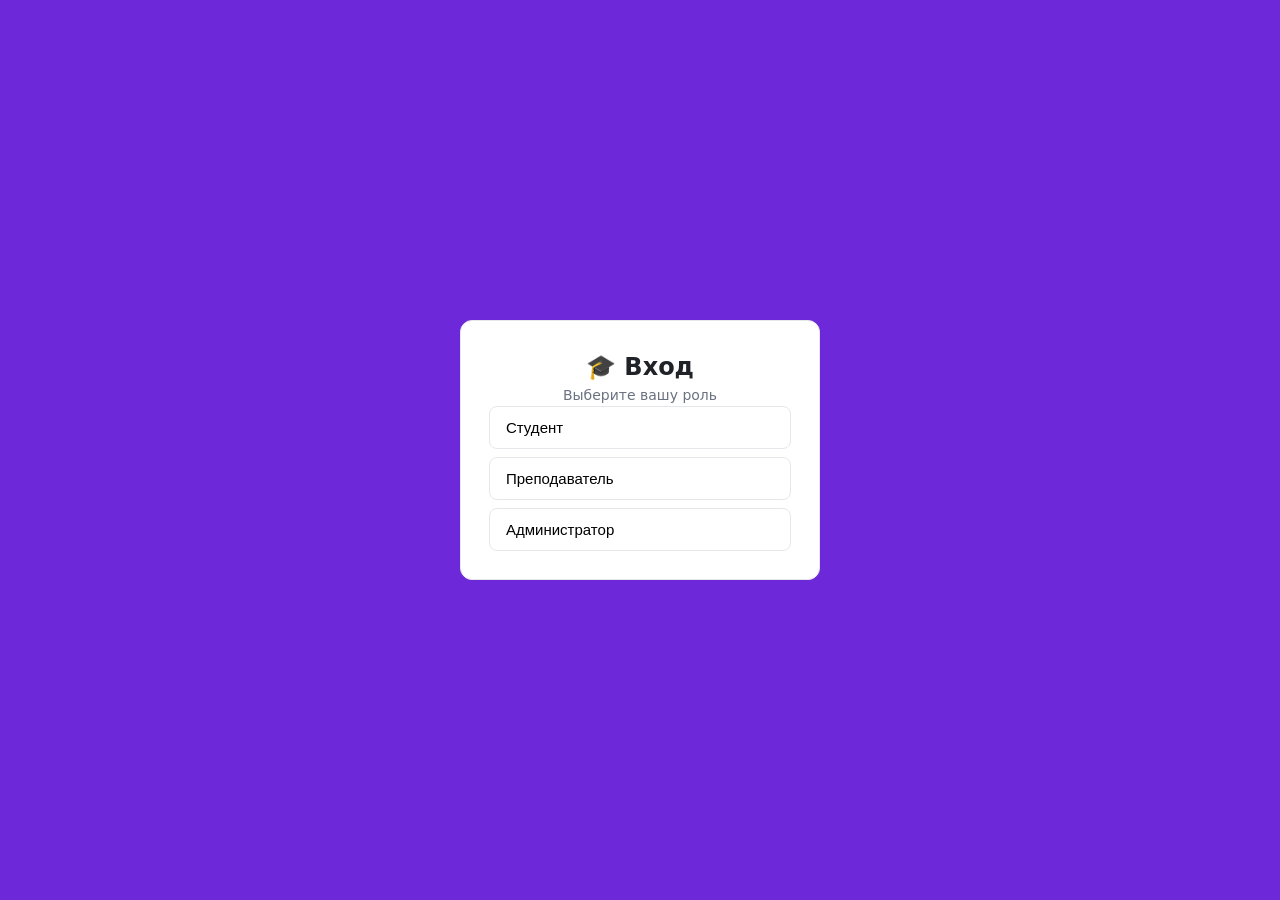
==== deepseek_html_20261023_06bba1.html @ a6159ed9 "Add files via upload" ====
<!DOCTYPE html>
<html lang="ru">
<head>
<meta charset="UTF-8">
<meta name="viewport" content="width=device-width, initial-scale=1">
<title>Новости УУНиТ</title>
<style>
  .brand { display: flex; align-items: center; gap: 12px; }
  .logo { width: auto; height: 130px; object-fit: contain; }
  :root {
    --bg: #6D28D9; /* Фиолетовый фон */
    --card: #ffffff;
    --text: #1f2328;
    --muted: #6b7280;
    --accent: #993AE7;
    --border: #e5e7eb;
    --success: #16a34a;
    --danger: #dc2626;
    --warning: #d97706;
  }
  * { box-sizing: border-box; }
  body {
    margin: 0; font-family: system-ui, -apple-system, "Segoe UI", Roboto, sans-serif;
    background: var(--bg); color: var(--text); line-height: 1.5;
  }

  /* Шапка */
  header {
    background: var(--card); border-bottom: 1px solid var(--border);
    padding: 12px 24px; position: sticky; top: 0; z-index: 10;
  }
  .header-inner {
    max-width: 860px; margin: 0 auto; display: flex;
    justify-content: space-between; align-items: center; gap: 12px; flex-wrap: wrap;
  }
  header h1 { margin: 0; font-size: 20px; }
  .user-box { display: flex; align-items: center; gap: 10px; font-size: 14px; color: var(--muted); }
  .user-badge {
    background: #eef2ff; color: var(--accent); padding: 2px 10px;
    border-radius: 999px; font-size: 12px; font-weight: 600;
  }

  /* Кнопки */
  .btn {
    border: none; border-radius: 8px; padding: 8px 16px;
    font-size: 14px; cursor: pointer; transition: opacity 0.15s;
  }
  .btn:hover { opacity: .9; }
  .btn-primary { background: var(--accent); color: #fff; }
  .btn-ghost { background: none; border: 1px solid var(--border); color: var(--muted); }
  .btn-success { background: var(--success); color: #fff; }
  .btn-danger { background: var(--danger); color: #fff; }

  /* Фильтры */
  .filters {
    display: flex; gap: 8px; flex-wrap: wrap; max-width: 860px;
    margin: 16px auto 0; padding: 0 24px;
  }
  .filters button {
    border: 1px solid var(--border); background: var(--card);
    padding: 6px 14px; border-radius: 999px; cursor: pointer;
    font-size: 14px; color: var(--muted); transition: all 0.15s;
  }
  .filters button:hover { border-color: var(--accent); color: var(--accent); }
  .filters button.active { background: var(--accent); color: #fff; border-color: var(--accent); }

  /* Лента */
  main { max-width: 860px; margin: 0 auto; padding: 16px 24px 48px; }
  .toolbar { margin-bottom: 16px; display: flex; justify-content: flex-end; }
  .news-card {
    background: var(--card); border: 1px solid var(--border);
    border-radius: 12px; overflow: hidden; margin-bottom: 16px;
    transition: box-shadow 0.15s, transform 0.15s;
  }
  .news-card:hover { box-shadow: 0 4px 16px rgba(0,0,0,.06); transform: translateY(-1px); }
  .cover { width: 100%; height: 200px; object-fit: cover; display: block; background: #eef2ff; }
  .cover.placeholder {
    display: flex; align-items: center; justify-content: center;
    font-size: 56px; color: var(--accent);
  }
  .card-body { padding: 20px; }
  .meta { display: flex; gap: 12px; align-items: center; font-size: 13px; color: var(--muted); margin-bottom: 8px; flex-wrap: wrap; }
  .tag {
    background: #eef2ff; color: var(--accent); padding: 2px 10px;
    border-radius: 999px; font-weight: 600; font-size: 12px;
  }
  .status { padding: 2px 10px; border-radius: 999px; font-weight: 600; font-size: 12px; }
  .status.pending { background: #fef3c7; color: var(--warning); }
  .status.approved { background: #dcfce7; color: var(--success); }
  .status.rejected { background: #fee2e2; color: var(--danger); }
  .news-card h2 { margin: 0 0 8px; font-size: 18px; }
  .news-card p { margin: 0; color: var(--muted); }
  .empty { text-align: center; color: var(--muted); padding: 48px 0; }

  /* Экран входа */
  .login-screen {
    position: fixed; inset: 0; background: var(--bg);
    display: flex; align-items: center; justify-content: center;
    z-index: 100; padding: 16px;
  }
  .login-box {
    background: var(--card); border: 1px solid var(--border);
    border-radius: 12px; padding: 28px; width: 100%;
    max-width: 360px; display: flex; flex-direction: column; gap: 14px;
  }
  .login-box h2 { margin: 0; text-align: center; }
  .login-box .sub { margin: 0; text-align: center; color: var(--muted); font-size: 14px; }
  .role-list { display: flex; flex-direction: column; gap: 8px; }
  .role-btn {
    border: 1px solid var(--border); background: var(--card);
    padding: 12px 16px; border-radius: 8px; cursor: pointer;
    font-size: 15px; text-align: left; display: flex;
    align-items: center; gap: 10px; transition: all 0.15s;
  }
  .role-btn:hover { border-color: var(--accent); background: #f8faff; }
  .login-box input {
    padding: 10px 12px; border: 1px solid var(--border);
    border-radius: 8px; font-size: 15px; width: 100%;
  }
  .login-error { color: var(--danger); font-size: 14px; margin: 0; min-height: 18px; text-align: center; }
  .login-hint { font-size: 12px; color: var(--muted); text-align: center; margin: 0; }
  .back-link { background: none; border: none; color: var(--accent); cursor: pointer; font-size: 14px; padding: 0; }

  /* Страницы */
  .page { display: none; }
  .page.active { display: block; }
  .create-card {
    background: var(--card); border: 1px solid var(--border);
    border-radius: 12px; padding: 24px;
  }
  .create-card h2 { margin: 0 0 16px; }
  .create-card label { display: block; font-size: 14px; font-weight: 600; margin: 14px 0 6px; }
  .create-card input[type="text"], .create-card textarea, .create-card select {
    width: 100%; padding: 10px 12px; border: 1px solid var(--border);
    border-radius: 8px; font-size: 15px; font-family: inherit;
  }
  .create-card textarea { min-height: 140px; resize: vertical; }
  .create-card .hint { font-size: 12px; color: var(--muted); margin-top: 4px; }
  .create-actions { display: flex; gap: 10px; justify-content: flex-end; margin-top: 20px; flex-wrap: wrap; }

  /* Загрузка фото */
  .upload-block { margin-top: 14px; display: flex; flex-direction: column; gap: 10px; }
  .custom-file-upload {
    display: inline-block; padding: 10px 16px; background: #f8faff;
    border: 1px dashed var(--accent); color: var(--accent);
    border-radius: 8px; cursor: pointer; font-weight: 600;
    text-align: center; transition: all 0.15s;
  }
  .custom-file-upload:hover { background: #eef2ff; border-style: solid; }
  input[type="file"] { display: none; }
  .image-preview {
    display: none; width: 100%; max-height: 200px;
    object-fit: cover; border-radius: 8px; border: 1px solid var(--border);
  }

  /* Модерация */
  .mod-card {
    background: var(--card); border: 1px solid var(--border);
    border-radius: 12px; padding: 20px; margin-bottom: 16px;
  }
  .mod-card h3 { margin: 0 0 8px; font-size: 17px; }
  .mod-card p { margin: 0 0 12px; color: var(--muted); }
  .mod-actions { display: flex; gap: 10px; flex-wrap: wrap; }

  /* Уведомления */
  .toast {
    position: fixed; bottom: 24px; left: 50%;
    transform: translateX(-50%) translateY(20px);
    background: var(--text); color: #fff; padding: 12px 20px;
    border-radius: 10px; font-size: 14px; opacity: 0;
    pointer-events: none; transition: all 0.25s; z-index: 200;
  }
  .toast.show { opacity: 1; transform: translateX(-50%) translateY(0); }
</style>
</head>
<body>

<div id="loginScreen" class="login-screen">
  <div class="login-box">
    <div id="roleStep">
      <h2>🎓 Вход</h2>
      <p class="sub">Выберите вашу роль</p>
      <div class="role-list">
        <button class="role-btn" data-role="student">Студент</button>
        <button class="role-btn" data-role="teacher">Преподаватель</button>
        <button class="role-btn" data-role="admin">Администратор</button>
      </div>
    </div>

    <form id="credentialsStep" style="display:none; flex-direction: column; gap: 14px;">
      <h2>Вход</h2>
      <p class="sub" id="chosenRoleText"></p>
      <input type="text" id="loginUser" placeholder="Логин" required autocomplete="username">
      <input type="password" id="loginPass" placeholder="Пароль" required autocomplete="current-password">
      <button type="submit" class="btn btn-primary" style="padding:10px;">Войти</button>
      <p class="login-error" id="loginError"></p>
      <p class="login-hint">Тестовые аккаунты: студент/студент, препод/препод, админ/админ</p>
      <button type="button" class="back-link" id="backToRoles">← Назад к выбору роли</button>
    </form>
  </div>
</div>

<header>
  <div class="header-inner">
    <div class="brand">
      <img src="https://www.kop.ru/upload/iblock/339/3395f4be6471da908451133ccd652f50.jpg" alt="Логотип" class="logo">
      <h1>Новости УУНиТ</h1>
    </div>
    <div class="user-box" id="userBox" style="display:none;">
      <span id="userName"></span>
      <span class="user-badge" id="userRole"></span>
      <button class="btn btn-ghost" id="logoutBtn">Выйти</button>
    </div>
  </div>
</header>

<div id="feedPage" class="page">
  <div class="filters" id="filters">
    <button class="active" data-tag="all">Все</button>
    <button data-tag="Объявления">Объявления</button>
    <button data-tag="Наука">Наука</button>
    <button data-tag="События">События</button>
    <button data-tag="Спорт">Спорт</button>
    <button data-tag="Общее">Общее</button>
  </div>

  <main>
    <div class="toolbar" id="toolbar">
      <button class="btn btn-primary" id="createBtn" style="display:none;">Опубликовать новость</button>
    </div>
    <div id="feed"></div>
  </main>
</div>

<div id="createPage" class="page">
  <main>
    <div class="create-card">
      <h2>📝 Новая публикация</h2>
      <label for="postTitle">Заголовок</label>
      <input type="text" id="postTitle" placeholder="О чем новость?" maxlength="120">

      <label for="postText">Текст</label>
      <textarea id="postText" placeholder="Расскажите подробности..."></textarea>

      <label for="postTag">Рубрика</label>
      <select id="postTag">
        <option>Объявления</option>
        <option>Наука</option>
        <option>События</option>
        <option>Спорт</option>
        <option>Общее</option>
      </select>

      <div class="upload-block" id="uploadBlock">
        <label>Обложка (необязательно)</label>
        <label for="postImageFile" class="custom-file-upload" id="uploadLabel">
          📷 Выбрать фото с компьютера
        </label>
        <input type="file" id="postImageFile" accept="image/*">
        <img id="previewImg" class="image-preview" alt="Предпросмотр">
        <div class="hint">Если не выбрать, будет заглушка 🎓. Максимум 2 МБ.</div>
      </div>

      <div class="create-actions">
        <button class="btn btn-ghost" id="cancelCreate">Отмена</button>
        <button class="btn btn-primary" id="submitPost">Отправить</button>
      </div>
    </div>
  </main>
</div>

<div id="moderationPage" class="page">
  <main>
    <h2 style="margin-top:0;">Модерация новостей</h2>
    <div id="moderationList"></div>
    <div class="toolbar" style="justify-content: flex-start; margin-top: 8px;">
      <button class="btn btn-ghost" id="backToFeedFromMod">← К ленте</button>
    </div>
  </main>
</div>

<div class="toast" id="toast"></div>

<script>
  const USERS = {
    student: { login: "студент", pass: "студент", name: "Иван Студентов", role: "Студент" },
    teacher: { login: "препод", pass: "препод", name: "Мария Преподовна", role: "Преподаватель" },
    admin: { login: "админ", pass: "админ", name: "Админ Админович", role: "Администратор" }
  };

  const PERMISSIONS = {
    "Студент": { canPublish: false, canModerate: false, canUploadImage: false },
    "Преподаватель": { canPublish: true, canModerate: false, canUploadImage: true },
    "Администратор": { canPublish: true, canModerate: true, canUploadImage: true }
  };

  // =================== ГЕНЕРАТОР НОВОСТЕЙ ===================
  const TAGS = ["Объявления", "Наука", "События", "Спорт", "Общее"];
  const TITLES = [
    "Новый семестр: что нас ждет?", "Студенты УУНиТ снова в топе", 
    "Открытие научной лаборатории", "Спортивные достижения наших ребят",
    "Важное объявление для первокурсников", "Лекция от приглашенного эксперта",
    "Хакатон: итоги и победители", "Обновление в расписании",
    "Стипендии и гранты: как получить?", "Встреча с работодателями"
  ];
  const TEXTS = [
    "Подробности читайте на официальном сайте университета. Не пропустите важные дедлайны.",
    "Мероприятие пройдет в главном корпусе. Вход свободный для всех желающих.",
    "Команда университета показала отличный результат и заняла призовое место.",
    "Успейте подать заявку до конца недели. Количество мест ограничено.",
    "Для участия необходимо зарегистрироваться в личном кабинете студента."
  ];
  const AUTHORS = ["Администратор", "Мария Преподовна", "Иван Студентов", "Деканат"];

  function createGradientImage(text, color) {
    const svg = `<svg xmlns='http://www.w3.org/2000/svg' width='800' height='400'><rect width='100%' height='100%' fill='${color}'/><text x='50%' y='50%' fill='white' font-size='40' font-family='sans-serif' text-anchor='middle' dominant-baseline='middle'>${text}</text></svg>`;
    return `data:image/svg+xml;charset=UTF-8,${encodeURIComponent(svg)}`;
  }

  const COLORS = ['#993AE7', '#16a34a', '#d97706', '#dc2626', '#2563eb', '#0891b2'];

  let news = [];
  const today = new Date();

  for (let i = 0; i < 10; i++) {
    const title = TITLES[i];
    const tag = TAGS[i % TAGS.length];
    const color = COLORS[i % COLORS.length];
    
    const date = new Date(today);
    date.setDate(today.getDate() - i); 
    const dateStr = date.toISOString().slice(0, 10);

    news.push({
      id: i + 1,
      title: title,
      text: TEXTS[i % TEXTS.length],
      tag: tag,
      date: dateStr,
      image: createGradientImage(tag, color),
      status: "approved",
      author: AUTHORS[i % AUTHORS.length]
    });
  }
  news.sort((a, b) => new Date(b.date) - new Date(a.date));

  // ==================== СОСТОЯНИЕ ====================
  let currentRole = null;
  let currentUser = null;
  let currentFilter = "all";
  let displayedCount = 4; 
  let isLoading = false; 

  // =================== ЭЛЕМЕНТЫ ===================
  const $ = id => document.getElementById(id);
  const loginScreen = $('loginScreen');
  const roleStep = $('roleStep');
  const credentialsStep = $('credentialsStep');
  const chosenRoleText = $('chosenRoleText');
  const loginError = $('loginError');
  const userBox = $('userBox');
  const userName = $('userName');
  const userRole = $('userRole');
  const feedPage = $('feedPage');
  const createPage = $('createPage');
  const moderationPage = $('moderationPage');
  const feed = $('feed');
  const filtersEl = $('filters');
  const toolbar = $('toolbar');
  const createBtn = $('createBtn');
  const toastEl = $('toast');
  
  const uploadBlock = $('uploadBlock');
  const fileInput = $('postImageFile');
  const previewImg = $('previewImg');
  const uploadLabel = $('uploadLabel');

  // ==================== УТИЛИТЫ ====================
  function esc(str) {
    return String(str ?? '').replace(/[&<>"']/g, c => ({
      '&': '&amp;', '<': '&lt;', '>': '&gt;', '"': '&quot;', "'": '&#39;'
    }[c]));
  }

  function formatDate(iso) {
    const d = new Date(iso);
    return d.toLocaleDateString('ru-RU', { day: 'numeric', month: 'long', year: 'numeric' });
  }

  function todayISO() {
    return new Date().toISOString().slice(0, 10);
  }

  let toastTimer = null;
  function toast(msg) {
    toastEl.textContent = msg;
    toastEl.classList.add('show');
    clearTimeout(toastTimer);
    toastTimer = setTimeout(() => toastEl.classList.remove('show'), 2600);
  }

  function canPublish() { return currentUser && PERMISSIONS[currentUser.role].canPublish; }
  function canModerate() { return currentUser && PERMISSIONS[currentUser.role].canModerate; }
  function canUploadImage() { return currentUser && PERMISSIONS[currentUser.role].canUploadImage; }

  // ==================== НАВИГАЦИЯ ====================
  function showPage(page) {
    [feedPage, createPage, moderationPage].forEach(p => p.classList.remove('active'));
    page.classList.add('active');
    window.scrollTo({ top: 0 });
  }

  // =================== АВТОРИЗАЦИЯ ===================
  function resetLogin() {
    roleStep.style.display = 'block';
    credentialsStep.style.display = 'none';
    loginError.textContent = '';
    $('loginUser').value = '';
    $('loginPass').value = '';
    currentRole = null;
  }

  document.querySelectorAll('.role-btn').forEach(btn => {
    btn.addEventListener('click', () => {
      currentRole = btn.dataset.role;
      chosenRoleText.textContent = 'Роль: ' + USERS[currentRole].role;
      roleStep.style.display = 'none';
      credentialsStep.style.display = 'flex';
      loginError.textContent = '';
      $('loginUser').focus();
    });
  });

  $('backToRoles').addEventListener('click', resetLogin);

  credentialsStep.addEventListener('submit', (e) => {
    e.preventDefault();
    const login = $('loginUser').value.trim();
    const pass = $('loginPass').value;
    const user = USERS[currentRole];

    if (user && login === user.login && pass === user.pass) {
      currentUser = user;
      sessionStorage.setItem('authRole', currentRole);
      enterApp();
    } else {
      loginError.textContent = 'Неверный логин или пароль';
    }
  });

  $('logoutBtn').addEventListener('click', () => {
    sessionStorage.removeItem('authRole');
    currentUser = null;
    loginScreen.style.display = 'flex';
    userBox.style.display = 'none';
    resetLogin();
    showPage(feedPage);
  });

  function enterApp() {
    loginScreen.style.display = 'none';
    userBox.style.display = 'flex';
    userName.textContent = currentUser.name;
    userRole.textContent = currentUser.role;
    createBtn.style.display = canPublish() ? 'inline-block' : 'none';
    renderToolbar();
    render();
    showPage(feedPage);
  }

  // ==================== ТУЛБАР ====================
  function renderToolbar() {
    toolbar.innerHTML = '';
    if (canModerate()) {
      const modBtn = document.createElement('button');
      modBtn.className = 'btn btn-ghost';
      modBtn.textContent = '⚙️ Модерация';
      modBtn.style.marginRight = '8px';
      modBtn.addEventListener('click', () => {
        renderModeration();
        showPage(moderationPage);
      });
      toolbar.appendChild(modBtn);
    }
    if (canPublish()) {
      const btn = document.createElement('button');
      btn.className = 'btn btn-primary';
      btn.textContent = '📝 Опубликовать новость';
      btn.addEventListener('click', openCreatePage);
      toolbar.appendChild(btn);
    }
  }

  // =================== ЛЕНТА ===================
  filtersEl.addEventListener('click', (e) => {
    const btn = e.target.closest('button');
    if (!btn) return;
    filtersEl.querySelectorAll('button').forEach(b => b.classList.remove('active'));
    btn.classList.add('active');
    currentFilter = btn.dataset.tag;
    displayedCount = 4;
    render();
  });

  function render() {
    const approved = news.filter(n => n.status === 'approved');
    const filtered = currentFilter === 'all' ? approved : approved.filter(n => n.tag === currentFilter);
    const items = filtered.slice(0, displayedCount);

    if (!items.length) {
      feed.innerHTML = '<div class="empty">Новостей пока нет</div>';
      return;
    }

    feed.innerHTML = items.map(n => `
      <article class="news-card">
        ${n.image ? `<img class="cover" src="${esc(n.image)}" alt="${esc(n.title)}" loading="lazy">` : `<div class="cover placeholder" aria-hidden="true">🎓</div>`}
        <div class="card-body">
          <div class="meta">
            <span class="tag">${esc(n.tag)}</span>
            <span>${formatDate(n.date)}</span>
            <span style="color: var(--muted);">· ${esc(n.author)}</span>
          </div>
          <h2>${esc(n.title)}</h2>
          <p>${esc(n.text)}</p>
        </div>
      </article>
    `).join('');

    if (displayedCount < filtered.length) {
      feed.innerHTML += `<div style="text-align: center; padding: 20px; color: var(--accent); font-weight: 600;">Загрузка новостей...</div>`;
    }
  }

  // =================== БЕСКОНЕЧНАЯ ПРОКРУТКА ===================
  window.addEventListener('scroll', () => {
    if (isLoading) return;
    const scrollPosition = window.innerHeight + window.scrollY;
    const threshold = document.body.offsetHeight - 200;
    if (scrollPosition >= threshold) {
      const approved = news.filter(n => n.status === 'approved');
      const filtered = currentFilter === 'all' ? approved : approved.filter(n => n.tag === currentFilter);
      if (displayedCount < filtered.length) {
        isLoading = true;
        setTimeout(() => {
          displayedCount += 4;
          render(); 
          isLoading = false; 
        }, 500);
      }
    }
  });

  // =================== СОЗДАНИЕ ПОСТА ===================
  function openCreatePage() {
    $('postTitle').value = '';
    $('postText').value = '';
    $('postTag').value = 'Объявления';
    fileInput.value = ''; 
    previewImg.src = '';
    previewImg.style.display = 'none';
    uploadLabel.textContent = '📷 Выбрать фото с компьютера';

    uploadBlock.style.display = canUploadImage() ? 'block' : 'none';
    showPage(createPage);
  }

  fileInput.addEventListener('change', function(e) {
    const file = e.target.files[0];
    if (file) {
      if (file.size > 2 * 1024 * 1024) {
        toast('Файл слишком большой (макс. 2 МБ)');
        fileInput.value = ''; 
        previewImg.style.display = 'none';
        uploadLabel.textContent = '📷 Выбрать фото с компьютера';
        return;
      }
      const reader = new FileReader();
      reader.onload = function(event) {
        previewImg.src = event.target.result;
        previewImg.style.display = 'block';
        uploadLabel.textContent = '🔄 Заменить фото';
      };
      reader.readAsDataURL(file);
    }
  });

  $('cancelCreate').addEventListener('click', () => showPage(feedPage));

  $('submitPost').addEventListener('click', () => {
    const title = $('postTitle').value.trim();
    const text = $('postText').value.trim();
    const tag = $('postTag').value;
    
    if (!title) { toast('Введите заголовок'); $('postTitle').focus(); return; }
    if (!text) { toast('Введите текст новости'); $('postText').focus(); return; }

    const savePost = (imageBase64) => {
      const post = {
        id: Date.now(),
        title: title,
        text: text,
        tag: tag,
        date: todayISO(),
        image: imageBase64 || null,
        status: 'pending',
        author: currentUser.name
      };
      news.unshift(post);
      toast('📤 Отправлено на проверку администратору');
      render();
      showPage(feedPage);
    };

    if (canUploadImage() && fileInput.files.length > 0) {
      const reader = new FileReader();
      reader.onload = function(event) { savePost(event.target.result); };
      reader.readAsDataURL(fileInput.files[0]);
    } else {
      savePost(null); 
    }
  });

  // =================== МОДЕРАЦИЯ ===================
  $('backToFeedFromMod').addEventListener('click', () => {
    render();
    showPage(feedPage);
  });

  function renderModeration() {
    const pending = news.filter(n => n.status === 'pending');
    const list = $('moderationList');
    if (!pending.length) {
      list.innerHTML = '<div class="empty">Нет новостей на модерации</div>';
      return;
    }
    list.innerHTML = pending.map(n => `
      <div class="mod-card">
        <div class="meta">
          <span class="tag">${esc(n.tag)}</span>
          <span>${formatDate(n.date)}</span>
          <span>· ${esc(n.author)}</span>
          <span class="status pending">На проверке</span>
        </div>
        <h3>${esc(n.title)}</h3>
        <p>${esc(n.text)}</p>
        ${n.image ? `<img class="cover" src="${esc(n.image)}" alt="" loading="lazy" style="height:160px; border-radius:8px; margin-bottom:12px;">` : ''}
        <div class="mod-actions">
          <button class="btn btn-success" data-approve="${n.id}">✅ Одобрить</button>
          <button class="btn btn-danger" data-reject="${n.id}">❌ Отклонить</button>
        </div>
      </div>
    `).join('');
  }

  $('moderationList').addEventListener('click', (e) => {
    const approveId = e.target.dataset.approve;
    const rejectId = e.target.dataset.reject;
    if (approveId) {
      const post = news.find(n => n.id === Number(approveId));
      if (post) { post.status = 'approved'; toast('✅ Новость опубликована'); }
      renderModeration(); render();
    }
    if (rejectId) {
      const post = news.find(n => n.id === Number(rejectId));
      if (post) { post.status = 'rejected'; toast('❌ Новость отклонена'); }
      renderModeration(); render();
    }
  });

  // =================== СТАРТ ===================
  const savedRole = sessionStorage.getItem('authRole');
  if (savedRole && USERS[savedRole]) {
    currentUser = USERS[savedRole];
    currentRole = savedRole;
    enterApp();
  } else {
    loginScreen.style.display = 'flex';
  }
</script>

</body>
</html>
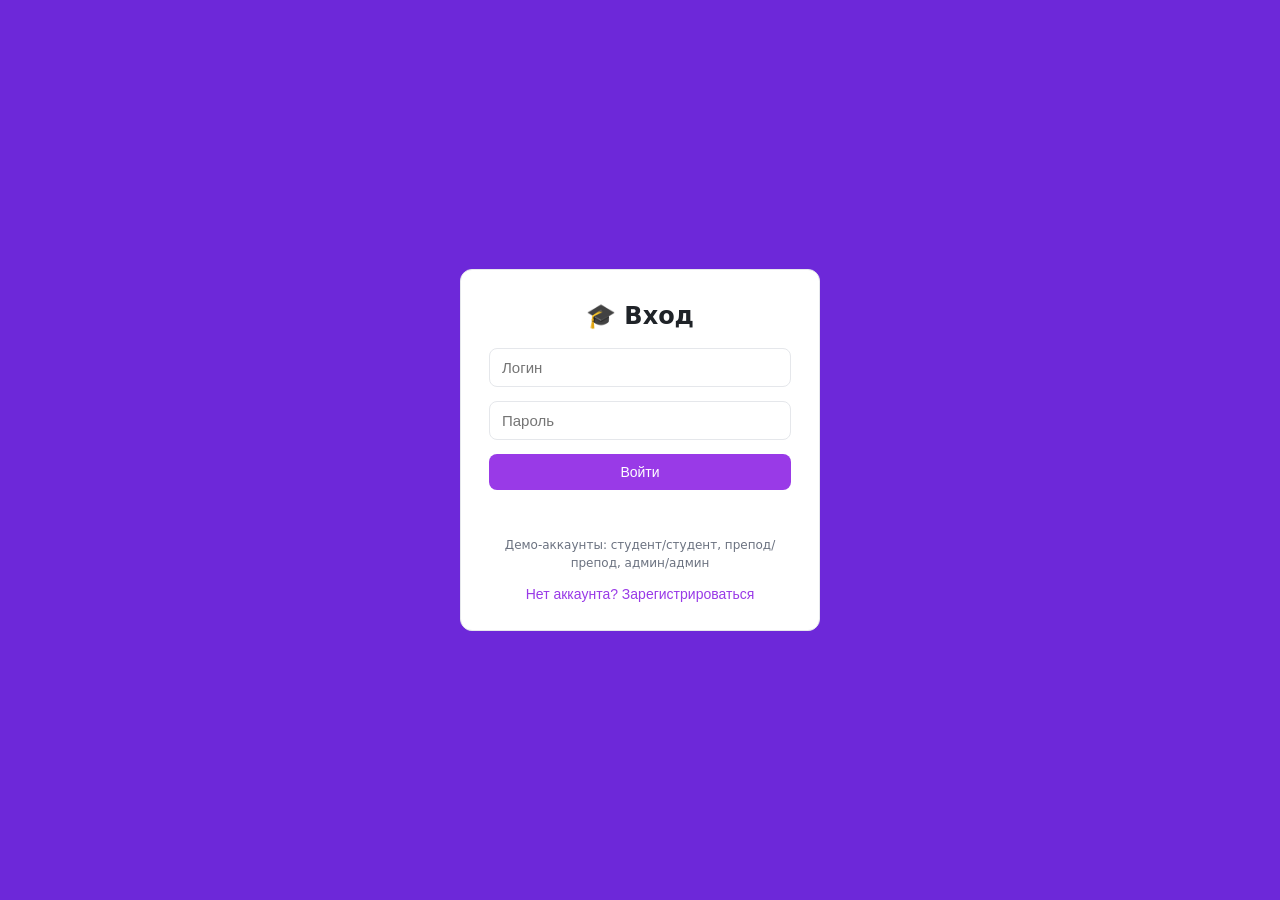
==== commit 4ea4049b: "- Разработан интерфейс главной страницы, профиля и админ-панели. - Добавлена авторизация, роли (студ" ====
--- a/deepseek_html_20261023_06bba1.html
+++ b/deepseek_html_20261023_06bba1.html
@@ -3,199 +3,97 @@
 <head>
 <meta charset="UTF-8">
 <meta name="viewport" content="width=device-width, initial-scale=1">
-<title>Новости УУНиТ</title>
+<title>Новости УУНиТ — демо</title>
 <style>
-  .brand { display: flex; align-items: center; gap: 12px; }
-  .logo { width: auto; height: 130px; object-fit: contain; }
-  :root {
-    --bg: #6D28D9; /* Фиолетовый фон */
-    --card: #ffffff;
-    --text: #1f2328;
-    --muted: #6b7280;
-    --accent: #993AE7;
-    --border: #e5e7eb;
-    --success: #16a34a;
-    --danger: #dc2626;
-    --warning: #d97706;
-  }
-  * { box-sizing: border-box; }
-  body {
-    margin: 0; font-family: system-ui, -apple-system, "Segoe UI", Roboto, sans-serif;
-    background: var(--bg); color: var(--text); line-height: 1.5;
-  }
-
-  /* Шапка */
-  header {
-    background: var(--card); border-bottom: 1px solid var(--border);
-    padding: 12px 24px; position: sticky; top: 0; z-index: 10;
-  }
-  .header-inner {
-    max-width: 860px; margin: 0 auto; display: flex;
-    justify-content: space-between; align-items: center; gap: 12px; flex-wrap: wrap;
-  }
-  header h1 { margin: 0; font-size: 20px; }
-  .user-box { display: flex; align-items: center; gap: 10px; font-size: 14px; color: var(--muted); }
-  .user-badge {
-    background: #eef2ff; color: var(--accent); padding: 2px 10px;
-    border-radius: 999px; font-size: 12px; font-weight: 600;
-  }
-
-  /* Кнопки */
-  .btn {
-    border: none; border-radius: 8px; padding: 8px 16px;
-    font-size: 14px; cursor: pointer; transition: opacity 0.15s;
-  }
-  .btn:hover { opacity: .9; }
-  .btn-primary { background: var(--accent); color: #fff; }
-  .btn-ghost { background: none; border: 1px solid var(--border); color: var(--muted); }
-  .btn-success { background: var(--success); color: #fff; }
-  .btn-danger { background: var(--danger); color: #fff; }
-
-  /* Фильтры */
-  .filters {
-    display: flex; gap: 8px; flex-wrap: wrap; max-width: 860px;
-    margin: 16px auto 0; padding: 0 24px;
-  }
-  .filters button {
-    border: 1px solid var(--border); background: var(--card);
-    padding: 6px 14px; border-radius: 999px; cursor: pointer;
-    font-size: 14px; color: var(--muted); transition: all 0.15s;
-  }
-  .filters button:hover { border-color: var(--accent); color: var(--accent); }
-  .filters button.active { background: var(--accent); color: #fff; border-color: var(--accent); }
-
-  /* Лента */
-  main { max-width: 860px; margin: 0 auto; padding: 16px 24px 48px; }
-  .toolbar { margin-bottom: 16px; display: flex; justify-content: flex-end; }
-  .news-card {
-    background: var(--card); border: 1px solid var(--border);
-    border-radius: 12px; overflow: hidden; margin-bottom: 16px;
-    transition: box-shadow 0.15s, transform 0.15s;
-  }
-  .news-card:hover { box-shadow: 0 4px 16px rgba(0,0,0,.06); transform: translateY(-1px); }
-  .cover { width: 100%; height: 200px; object-fit: cover; display: block; background: #eef2ff; }
-  .cover.placeholder {
-    display: flex; align-items: center; justify-content: center;
-    font-size: 56px; color: var(--accent);
-  }
-  .card-body { padding: 20px; }
-  .meta { display: flex; gap: 12px; align-items: center; font-size: 13px; color: var(--muted); margin-bottom: 8px; flex-wrap: wrap; }
-  .tag {
-    background: #eef2ff; color: var(--accent); padding: 2px 10px;
-    border-radius: 999px; font-weight: 600; font-size: 12px;
-  }
-  .status { padding: 2px 10px; border-radius: 999px; font-weight: 600; font-size: 12px; }
-  .status.pending { background: #fef3c7; color: var(--warning); }
-  .status.approved { background: #dcfce7; color: var(--success); }
-  .status.rejected { background: #fee2e2; color: var(--danger); }
-  .news-card h2 { margin: 0 0 8px; font-size: 18px; }
-  .news-card p { margin: 0; color: var(--muted); }
-  .empty { text-align: center; color: var(--muted); padding: 48px 0; }
-
-  /* Экран входа */
-  .login-screen {
-    position: fixed; inset: 0; background: var(--bg);
-    display: flex; align-items: center; justify-content: center;
-    z-index: 100; padding: 16px;
-  }
-  .login-box {
-    background: var(--card); border: 1px solid var(--border);
-    border-radius: 12px; padding: 28px; width: 100%;
-    max-width: 360px; display: flex; flex-direction: column; gap: 14px;
-  }
-  .login-box h2 { margin: 0; text-align: center; }
-  .login-box .sub { margin: 0; text-align: center; color: var(--muted); font-size: 14px; }
-  .role-list { display: flex; flex-direction: column; gap: 8px; }
-  .role-btn {
-    border: 1px solid var(--border); background: var(--card);
-    padding: 12px 16px; border-radius: 8px; cursor: pointer;
-    font-size: 15px; text-align: left; display: flex;
-    align-items: center; gap: 10px; transition: all 0.15s;
-  }
-  .role-btn:hover { border-color: var(--accent); background: #f8faff; }
-  .login-box input {
-    padding: 10px 12px; border: 1px solid var(--border);
-    border-radius: 8px; font-size: 15px; width: 100%;
-  }
-  .login-error { color: var(--danger); font-size: 14px; margin: 0; min-height: 18px; text-align: center; }
-  .login-hint { font-size: 12px; color: var(--muted); text-align: center; margin: 0; }
-  .back-link { background: none; border: none; color: var(--accent); cursor: pointer; font-size: 14px; padding: 0; }
-
-  /* Страницы */
-  .page { display: none; }
-  .page.active { display: block; }
-  .create-card {
-    background: var(--card); border: 1px solid var(--border);
-    border-radius: 12px; padding: 24px;
-  }
-  .create-card h2 { margin: 0 0 16px; }
-  .create-card label { display: block; font-size: 14px; font-weight: 600; margin: 14px 0 6px; }
-  .create-card input[type="text"], .create-card textarea, .create-card select {
-    width: 100%; padding: 10px 12px; border: 1px solid var(--border);
-    border-radius: 8px; font-size: 15px; font-family: inherit;
-  }
-  .create-card textarea { min-height: 140px; resize: vertical; }
-  .create-card .hint { font-size: 12px; color: var(--muted); margin-top: 4px; }
-  .create-actions { display: flex; gap: 10px; justify-content: flex-end; margin-top: 20px; flex-wrap: wrap; }
-
-  /* Загрузка фото */
-  .upload-block { margin-top: 14px; display: flex; flex-direction: column; gap: 10px; }
-  .custom-file-upload {
-    display: inline-block; padding: 10px 16px; background: #f8faff;
-    border: 1px dashed var(--accent); color: var(--accent);
-    border-radius: 8px; cursor: pointer; font-weight: 600;
-    text-align: center; transition: all 0.15s;
-  }
-  .custom-file-upload:hover { background: #eef2ff; border-style: solid; }
-  input[type="file"] { display: none; }
-  .image-preview {
-    display: none; width: 100%; max-height: 200px;
-    object-fit: cover; border-radius: 8px; border: 1px solid var(--border);
-  }
-
-  /* Модерация */
-  .mod-card {
-    background: var(--card); border: 1px solid var(--border);
-    border-radius: 12px; padding: 20px; margin-bottom: 16px;
-  }
-  .mod-card h3 { margin: 0 0 8px; font-size: 17px; }
-  .mod-card p { margin: 0 0 12px; color: var(--muted); }
-  .mod-actions { display: flex; gap: 10px; flex-wrap: wrap; }
-
-  /* Уведомления */
-  .toast {
-    position: fixed; bottom: 24px; left: 50%;
-    transform: translateX(-50%) translateY(20px);
-    background: var(--text); color: #fff; padding: 12px 20px;
-    border-radius: 10px; font-size: 14px; opacity: 0;
-    pointer-events: none; transition: all 0.25s; z-index: 200;
-  }
-  .toast.show { opacity: 1; transform: translateX(-50%) translateY(0); }
+.brand{display:flex;align-items:center;gap:12px}
+.logo{width:auto;height:130px;object-fit:contain}
+:root{--bg:#6D28D9;--card:#fff;--text:#1f2328;--muted:#6b7280;--accent:#993AE7;--border:#e5e7eb;--success:#16a34a;--danger:#dc2626;--warning:#d97706}
+*{box-sizing:border-box}
+body{margin:0;font-family:system-ui,-apple-system,"Segoe UI",Roboto,sans-serif;background:var(--bg);color:var(--text);line-height:1.5}
+header{background:var(--card);border-bottom:1px solid var(--border);padding:12px 24px;position:sticky;top:0;z-index:10}
+.header-inner{max-width:860px;margin:0 auto;display:flex;justify-content:space-between;align-items:center;gap:12px;flex-wrap:wrap}
+header h1{margin:0;font-size:20px}
+.user-box{display:flex;align-items:center;gap:10px;font-size:14px;color:var(--muted);flex-wrap:wrap}
+.user-badge{background:#eef2ff;color:var(--accent);padding:2px 10px;border-radius:999px;font-size:12px;font-weight:600}
+.btn{border:none;border-radius:8px;padding:8px 16px;font-size:14px;cursor:pointer;transition:opacity .15s}
+.btn:hover{opacity:.9}
+.btn-primary{background:var(--accent);color:#fff}
+.btn-ghost{background:none;border:1px solid var(--border);color:var(--muted)}
+.btn-success{background:var(--success);color:#fff}
+.btn-danger{background:var(--danger);color:#fff}
+.demo-bar{background:#fef3c7;color:#92400e;font-size:13px;text-align:center;padding:6px 12px}
+.filters{display:flex;gap:8px;flex-wrap:wrap;max-width:860px;margin:16px auto 0;padding:0 24px}
+.filters button{border:1px solid var(--border);background:var(--card);padding:6px 14px;border-radius:999px;cursor:pointer;font-size:14px;color:var(--muted);transition:all .15s}
+.filters button:hover{border-color:var(--accent);color:var(--accent)}
+.filters button.active{background:var(--accent);color:#fff;border-color:var(--accent)}
+main{max-width:860px;margin:0 auto;padding:16px 24px 48px}
+.toolbar{margin-bottom:16px;display:flex;justify-content:flex-end;gap:8px}
+.news-card{background:var(--card);border:1px solid var(--border);border-radius:12px;overflow:hidden;margin-bottom:16px;transition:box-shadow .15s,transform .15s}
+.news-card:hover{box-shadow:0 4px 16px rgba(0,0,0,.06);transform:translateY(-1px)}
+.cover{width:100%;height:200px;object-fit:cover;display:block;background:#eef2ff}
+.cover.placeholder{display:flex;align-items:center;justify-content:center;font-size:56px;color:var(--accent)}
+.card-body{padding:20px}
+.meta{display:flex;gap:12px;align-items:center;font-size:13px;color:var(--muted);margin-bottom:8px;flex-wrap:wrap}
+.tag{background:#eef2ff;color:var(--accent);padding:2px 10px;border-radius:999px;font-weight:600;font-size:12px}
+.status{padding:2px 10px;border-radius:999px;font-weight:600;font-size:12px}
+.status.pending{background:#fef3c7;color:var(--warning)}
+.news-card h2{margin:0 0 8px;font-size:18px}
+.news-card p{margin:0;color:var(--muted)}
+.empty{text-align:center;color:#fff;padding:48px 0}
+.login-screen{position:fixed;inset:0;background:var(--bg);display:flex;align-items:center;justify-content:center;z-index:100;padding:16px}
+.login-box{background:var(--card);border:1px solid var(--border);border-radius:12px;padding:28px;width:100%;max-width:360px;display:flex;flex-direction:column;gap:14px}
+.login-box h2{margin:0;text-align:center}
+.login-box .sub{margin:0;text-align:center;color:var(--muted);font-size:14px}
+.role-list{display:flex;flex-direction:column;gap:8px}
+.role-btn{border:1px solid var(--border);background:var(--card);padding:12px 16px;border-radius:8px;cursor:pointer;font-size:15px;text-align:left;transition:all .15s}
+.role-btn:hover{border-color:var(--accent);background:#f8faff}
+.login-box input{padding:10px 12px;border:1px solid var(--border);border-radius:8px;font-size:15px;width:100%}
+.login-error{color:var(--danger);font-size:14px;margin:0;min-height:18px;text-align:center}
+.login-hint{font-size:12px;color:var(--muted);text-align:center;margin:0}
+.back-link{background:none;border:none;color:var(--accent);cursor:pointer;font-size:14px;padding:0}
+.page{display:none}.page.active{display:block}
+.create-card{background:var(--card);border:1px solid var(--border);border-radius:12px;padding:24px}
+.create-card h2{margin:0 0 16px}
+.create-card label{display:block;font-size:14px;font-weight:600;margin:14px 0 6px}
+.create-card input[type=text],.create-card textarea,.create-card select{width:100%;padding:10px 12px;border:1px solid var(--border);border-radius:8px;font-size:15px;font-family:inherit}
+.create-card textarea{min-height:140px;resize:vertical}
+.create-card .hint{font-size:12px;color:var(--muted);margin-top:4px}
+.create-actions{display:flex;gap:10px;justify-content:flex-end;margin-top:20px;flex-wrap:wrap}
+.upload-block{margin-top:14px;display:flex;flex-direction:column;gap:10px}
+.custom-file-upload{display:inline-block;padding:10px 16px;background:#f8faff;border:1px dashed var(--accent);color:var(--accent);border-radius:8px;cursor:pointer;font-weight:600;text-align:center}
+.custom-file-upload:hover{background:#eef2ff;border-style:solid}
+input[type=file]{display:none}
+.image-preview{display:none;width:100%;max-height:200px;object-fit:cover;border-radius:8px;border:1px solid var(--border)}
+.mod-card{background:var(--card);border:1px solid var(--border);border-radius:12px;padding:20px;margin-bottom:16px}
+.mod-card h3{margin:0 0 8px;font-size:17px}
+.mod-card p{margin:0 0 12px;color:var(--muted)}
+.mod-actions{display:flex;gap:10px;flex-wrap:wrap}
+.toast{position:fixed;bottom:24px;left:50%;transform:translateX(-50%) translateY(20px);background:var(--text);color:#fff;padding:12px 20px;border-radius:10px;font-size:14px;opacity:0;pointer-events:none;transition:all .25s;z-index:200}
+.toast.show{opacity:1;transform:translateX(-50%) translateY(0)}
 </style>
 </head>
 <body>
 
 <div id="loginScreen" class="login-screen">
   <div class="login-box">
-    <div id="roleStep">
+    <form id="loginForm" style="display:flex;flex-direction:column;gap:14px">
       <h2>🎓 Вход</h2>
-      <p class="sub">Выберите вашу роль</p>
-      <div class="role-list">
-        <button class="role-btn" data-role="student">Студент</button>
-        <button class="role-btn" data-role="teacher">Преподаватель</button>
-        <button class="role-btn" data-role="admin">Администратор</button>
-      </div>
-    </div>
-
-    <form id="credentialsStep" style="display:none; flex-direction: column; gap: 14px;">
-      <h2>Вход</h2>
-      <p class="sub" id="chosenRoleText"></p>
       <input type="text" id="loginUser" placeholder="Логин" required autocomplete="username">
       <input type="password" id="loginPass" placeholder="Пароль" required autocomplete="current-password">
-      <button type="submit" class="btn btn-primary" style="padding:10px;">Войти</button>
+      <button type="submit" class="btn btn-primary" style="padding:10px">Войти</button>
       <p class="login-error" id="loginError"></p>
-      <p class="login-hint">Тестовые аккаунты: студент/студент, препод/препод, админ/админ</p>
-      <button type="button" class="back-link" id="backToRoles">← Назад к выбору роли</button>
+      <p class="login-hint">Демо-аккаунты: студент/студент, препод/препод, админ/админ</p>
+      <button type="button" class="back-link" id="toRegister">Нет аккаунта? Зарегистрироваться</button>
+    </form>
+    <form id="registerForm" style="display:none;flex-direction:column;gap:14px">
+      <h2>Регистрация</h2>
+      <input type="text" id="regName" placeholder="Имя и фамилия" required maxlength="60">
+      <input type="text" id="regUser" placeholder="Логин (от 3 символов)" required minlength="3" maxlength="30" autocomplete="username">
+      <input type="password" id="regPass" placeholder="Пароль (от 4 символов)" required minlength="4" autocomplete="new-password">
+      <button type="submit" class="btn btn-primary" style="padding:10px">Создать аккаунт</button>
+      <p class="login-error" id="regError"></p>
+      <p class="login-hint">Новые аккаунты получают роль «Студент». Повысить роль может администратор.</p>
+      <button type="button" class="back-link" id="toLogin">← Назад ко входу</button>
     </form>
   </div>
 </div>
@@ -206,13 +104,15 @@
       <img src="https://www.kop.ru/upload/iblock/339/3395f4be6471da908451133ccd652f50.jpg" alt="Логотип" class="logo">
       <h1>Новости УУНиТ</h1>
     </div>
-    <div class="user-box" id="userBox" style="display:none;">
+    <div class="user-box" id="userBox" style="display:none">
       <span id="userName"></span>
       <span class="user-badge" id="userRole"></span>
+      <button class="btn btn-ghost" id="resetBtn" title="Удалить все добавленные новости">Сбросить демо</button>
       <button class="btn btn-ghost" id="logoutBtn">Выйти</button>
     </div>
   </div>
 </header>
+<div class="demo-bar">Демо-версия: данные хранятся только в вашем браузере и не видны другим пользователям</div>
 
 <div id="feedPage" class="page">
   <div class="filters" id="filters">
@@ -223,11 +123,8 @@
     <button data-tag="Спорт">Спорт</button>
     <button data-tag="Общее">Общее</button>
   </div>
-
   <main>
-    <div class="toolbar" id="toolbar">
-      <button class="btn btn-primary" id="createBtn" style="display:none;">Опубликовать новость</button>
-    </div>
+    <div class="toolbar" id="toolbar"></div>
     <div id="feed"></div>
   </main>
 </div>
@@ -238,29 +135,19 @@
       <h2>📝 Новая публикация</h2>
       <label for="postTitle">Заголовок</label>
       <input type="text" id="postTitle" placeholder="О чем новость?" maxlength="120">
-
       <label for="postText">Текст</label>
       <textarea id="postText" placeholder="Расскажите подробности..."></textarea>
-
       <label for="postTag">Рубрика</label>
       <select id="postTag">
-        <option>Объявления</option>
-        <option>Наука</option>
-        <option>События</option>
-        <option>Спорт</option>
-        <option>Общее</option>
+        <option>Объявления</option><option>Наука</option><option>События</option><option>Спорт</option><option>Общее</option>
       </select>
-
       <div class="upload-block" id="uploadBlock">
         <label>Обложка (необязательно)</label>
-        <label for="postImageFile" class="custom-file-upload" id="uploadLabel">
-          📷 Выбрать фото с компьютера
-        </label>
+        <label for="postImageFile" class="custom-file-upload" id="uploadLabel">📷 Выбрать фото с компьютера</label>
         <input type="file" id="postImageFile" accept="image/*">
         <img id="previewImg" class="image-preview" alt="Предпросмотр">
-        <div class="hint">Если не выбрать, будет заглушка 🎓. Максимум 2 МБ.</div>
+        <div class="hint">Фото автоматически уменьшится до 900 px. Если не выбрать, будет заглушка 🎓.</div>
       </div>
-
       <div class="create-actions">
         <button class="btn btn-ghost" id="cancelCreate">Отмена</button>
         <button class="btn btn-primary" id="submitPost">Отправить</button>
@@ -271,413 +158,300 @@
 
 <div id="moderationPage" class="page">
   <main>
-    <h2 style="margin-top:0;">Модерация новостей</h2>
+    <h2 style="margin-top:0;color:#fff">Модерация новостей</h2>
     <div id="moderationList"></div>
-    <div class="toolbar" style="justify-content: flex-start; margin-top: 8px;">
-      <button class="btn btn-ghost" id="backToFeedFromMod">← К ленте</button>
+    <div class="toolbar" style="justify-content:flex-start;margin-top:8px">
+      <button class="btn btn-ghost" id="backToFeedFromMod" style="background:#fff">← К ленте</button>
     </div>
   </main>
 </div>
 
+<div id="usersPage" class="page">
+  <main>
+    <h2 style="margin-top:0;color:#fff">Пользователи</h2>
+    <div id="usersList"></div>
+    <div class="toolbar" style="justify-content:flex-start;margin-top:8px">
+      <button class="btn btn-ghost" id="backToFeedFromUsers" style="background:#fff">← К ленте</button>
+    </div>
+  </main>
+</div>
+
 <div class="toast" id="toast"></div>
 
 <script>
-  const USERS = {
-    student: { login: "студент", pass: "студент", name: "Иван Студентов", role: "Студент" },
-    teacher: { login: "препод", pass: "препод", name: "Мария Преподовна", role: "Преподаватель" },
-    admin: { login: "админ", pass: "админ", name: "Админ Админович", role: "Администратор" }
-  };
-
-  const PERMISSIONS = {
-    "Студент": { canPublish: false, canModerate: false, canUploadImage: false },
-    "Преподаватель": { canPublish: true, canModerate: false, canUploadImage: true },
-    "Администратор": { canPublish: true, canModerate: true, canUploadImage: true }
-  };
-
-  // =================== ГЕНЕРАТОР НОВОСТЕЙ ===================
-  const TAGS = ["Объявления", "Наука", "События", "Спорт", "Общее"];
-  const TITLES = [
-    "Новый семестр: что нас ждет?", "Студенты УУНиТ снова в топе", 
-    "Открытие научной лаборатории", "Спортивные достижения наших ребят",
-    "Важное объявление для первокурсников", "Лекция от приглашенного эксперта",
-    "Хакатон: итоги и победители", "Обновление в расписании",
-    "Стипендии и гранты: как получить?", "Встреча с работодателями"
+const ROLES = ["Студент","Преподаватель","Администратор"];
+const UKEY = 'uunit_demo_users_v1';
+function saveUsers(){try{localStorage.setItem(UKEY,JSON.stringify(users));return true}catch(e){return false}}
+function loadUsers(){
+  try{const r=localStorage.getItem(UKEY);if(r)return JSON.parse(r)}catch(e){}
+  return [
+    {login:"студент",pass:"студент",name:"Иван Студентов",role:"Студент"},
+    {login:"препод",pass:"препод",name:"Мария Преподовна",role:"Преподаватель"},
+    {login:"админ",pass:"админ",name:"Админ Админович",role:"Администратор"}
   ];
-  const TEXTS = [
-    "Подробности читайте на официальном сайте университета. Не пропустите важные дедлайны.",
-    "Мероприятие пройдет в главном корпусе. Вход свободный для всех желающих.",
-    "Команда университета показала отличный результат и заняла призовое место.",
-    "Успейте подать заявку до конца недели. Количество мест ограничено.",
-    "Для участия необходимо зарегистрироваться в личном кабинете студента."
-  ];
-  const AUTHORS = ["Администратор", "Мария Преподовна", "Иван Студентов", "Деканат"];
-
-  function createGradientImage(text, color) {
-    const svg = `<svg xmlns='http://www.w3.org/2000/svg' width='800' height='400'><rect width='100%' height='100%' fill='${color}'/><text x='50%' y='50%' fill='white' font-size='40' font-family='sans-serif' text-anchor='middle' dominant-baseline='middle'>${text}</text></svg>`;
-    return `data:image/svg+xml;charset=UTF-8,${encodeURIComponent(svg)}`;
+}
+let users = loadUsers();
+const PERMISSIONS = {
+  "Студент": { canPublish: false, canModerate: false, canUploadImage: false },
+  "Преподаватель": { canPublish: true, canModerate: false, canUploadImage: true },
+  "Администратор": { canPublish: true, canModerate: true, canUploadImage: true }
+};
+
+const $ = id => document.getElementById(id);
+const loginScreen=$('loginScreen'), loginError=$('loginError'), userBox=$('userBox'),
+  userName=$('userName'), userRole=$('userRole'), feedPage=$('feedPage'), createPage=$('createPage'),
+  moderationPage=$('moderationPage'), usersPage=$('usersPage'), feed=$('feed'), filtersEl=$('filters'), toolbar=$('toolbar'),
+  toastEl=$('toast'), uploadBlock=$('uploadBlock'), fileInput=$('postImageFile'),
+  previewImg=$('previewImg'), uploadLabel=$('uploadLabel');
+
+function esc(s){return String(s??'').replace(/[&<>"']/g,c=>({'&':'&amp;','<':'&lt;','>':'&gt;','"':'&quot;',"'":'&#39;'}[c]))}
+function formatDate(iso){return new Date(iso).toLocaleDateString('ru-RU',{day:'numeric',month:'long',year:'numeric'})}
+function todayISO(){return new Date().toISOString().slice(0,10)}
+let toastTimer=null;
+function toast(msg){toastEl.textContent=msg;toastEl.classList.add('show');clearTimeout(toastTimer);toastTimer=setTimeout(()=>toastEl.classList.remove('show'),2600)}
+const canPublish=()=>currentUser&&PERMISSIONS[currentUser.role].canPublish;
+const canModerate=()=>currentUser&&PERMISSIONS[currentUser.role].canModerate;
+const canUploadImage=()=>currentUser&&PERMISSIONS[currentUser.role].canUploadImage;
+
+// =============== ХРАНИЛИЩЕ (localStorage) ===============
+const KEY = 'uunit_demo_news_v1';
+
+function makeCover(text,color){
+  const svg=`<svg xmlns='http://www.w3.org/2000/svg' width='800' height='400'><rect width='100%' height='100%' fill='${color}'/><text x='50%' y='50%' fill='white' font-size='40' font-family='sans-serif' text-anchor='middle' dominant-baseline='middle'>${text}</text></svg>`;
+  return `data:image/svg+xml;charset=UTF-8,${encodeURIComponent(svg)}`;
+}
+function seedNews(){
+  const tags=["Объявления","Наука","События","Спорт","Общее"];
+  const colors=['#993AE7','#16a34a','#d97706','#dc2626','#2563eb','#0891b2'];
+  const titles=["Новый семестр: что нас ждет?","Студенты УУНиТ снова в топе","Открытие научной лаборатории","Спортивные достижения наших ребят","Важное объявление для первокурсников","Лекция от приглашенного эксперта","Хакатон: итоги и победители","Обновление в расписании","Стипендии и гранты: как получить?","Встреча с работодателями"];
+  const texts=["Подробности читайте на официальном сайте университета. Не пропустите важные дедлайны.","Мероприятие пройдет в главном корпусе. Вход свободный для всех желающих.","Команда университета показала отличный результат и заняла призовое место.","Успейте подать заявку до конца недели. Количество мест ограничено.","Для участия необходимо зарегистрироваться в личном кабинете студента."];
+  const authors=["Админ Админович","Мария Преподовна","Деканат"];
+  return titles.map((title,i)=>{
+    const d=new Date(); d.setDate(d.getDate()-i);
+    const tag=tags[i%tags.length];
+    return {id:i+1,title,text:texts[i%texts.length],tag,date:d.toISOString().slice(0,10),
+      image:makeCover(tag,colors[i%colors.length]),status:'approved',author:authors[i%authors.length]};
+  });
+}
+function persist(){
+  try{localStorage.setItem(KEY,JSON.stringify(news));return true}
+  catch(e){toast('Память браузера переполнена — нажмите «Сбросить демо»');return false}
+}
+function loadNews(){
+  try{const raw=localStorage.getItem(KEY);if(raw)return JSON.parse(raw)}catch(e){}
+  const s=seedNews();
+  try{localStorage.setItem(KEY,JSON.stringify(s))}catch(e){}
+  return s;
+}
+
+// =============== СОСТОЯНИЕ ===============
+let news=loadNews();
+let currentRole=null, currentUser=null, currentFilter="all", displayedCount=4, isLoading=false, pendingImage=null;
+
+function getFiltered(){
+  const visible=n=>n.status==='approved'||(n.status==='pending'&&currentUser&&n.author===currentUser.name);
+  const list=news.filter(visible).sort((a,b)=>new Date(b.date)-new Date(a.date)||b.id-a.id);
+  return currentFilter==='all'?list:list.filter(n=>n.tag===currentFilter);
+}
+
+// =============== НАВИГАЦИЯ ===============
+function showPage(p){[feedPage,createPage,moderationPage,usersPage].forEach(x=>x.classList.remove('active'));p.classList.add('active');window.scrollTo({top:0})}
+
+// =============== ВХОД И РЕГИСТРАЦИЯ ===============
+function showAuth(which){
+  $('loginForm').style.display=which==='login'?'flex':'none';
+  $('registerForm').style.display=which==='register'?'flex':'none';
+  loginError.textContent='';$('regError').textContent='';
+}
+function startSession(u){
+  currentUser=u;
+  try{sessionStorage.setItem('authLogin',u.login)}catch(e){}
+  enterApp();
+}
+$('toRegister').addEventListener('click',()=>showAuth('register'));
+$('toLogin').addEventListener('click',()=>showAuth('login'));
+$('loginForm').addEventListener('submit',e=>{
+  e.preventDefault();
+  const l=$('loginUser').value.trim().toLowerCase();
+  const u=users.find(x=>x.login===l&&x.pass===$('loginPass').value);
+  if(u)startSession(u);else loginError.textContent='Неверный логин или пароль';
+});
+$('registerForm').addEventListener('submit',e=>{
+  e.preventDefault();
+  const name=$('regName').value.trim(), login=$('regUser').value.trim().toLowerCase(), pass=$('regPass').value;
+  const err=$('regError');
+  if(login.length<3){err.textContent='Логин слишком короткий';return}
+  if(pass.length<4){err.textContent='Пароль слишком короткий';return}
+  if(users.some(x=>x.login===login)){err.textContent='Такой логин уже занят';return}
+  const u={login,pass,name,role:"Студент"};
+  users.push(u);
+  if(!saveUsers()){users.pop();err.textContent='Не удалось сохранить аккаунт';return}
+  toast('Аккаунт создан');startSession(u);
+});
+$('logoutBtn').addEventListener('click',()=>{
+  try{sessionStorage.removeItem('authLogin')}catch(e){}
+  currentUser=null;loginScreen.style.display='flex';userBox.style.display='none';
+  $('loginUser').value='';$('loginPass').value='';showAuth('login');showPage(feedPage);
+});
+$('resetBtn').addEventListener('click',()=>{
+  if(!confirm('Удалить все добавленные новости и вернуть демо-данные?'))return;
+  try{localStorage.removeItem(KEY)}catch(e){}
+  news=loadNews();displayedCount=4;render();toast('Демо-данные восстановлены');
+});
+
+// =============== ПОЛЬЗОВАТЕЛИ (админ) ===============
+function renderUsers(){
+  $('usersList').innerHTML=users.map(u=>`
+    <div class="mod-card" style="display:flex;justify-content:space-between;align-items:center;gap:12px;flex-wrap:wrap">
+      <div><b>${esc(u.name)}</b><div class="meta" style="margin:0">@${esc(u.login)}</div></div>
+      <select data-login="${esc(u.login)}" ${u.login===currentUser.login?'disabled title="Свою роль менять нельзя"':''}>
+        ${ROLES.map(r=>`<option${r===u.role?' selected':''}>${r}</option>`).join('')}
+      </select>
+    </div>`).join('');
+}
+$('usersList').addEventListener('change',e=>{
+  const l=e.target.dataset.login;if(!l)return;
+  const u=users.find(x=>x.login===l);if(!u)return;
+  u.role=e.target.value;saveUsers();toast('Роль изменена: '+u.name+' → '+u.role);
+});
+$('backToFeedFromUsers').addEventListener('click',()=>showPage(feedPage));
+
+function enterApp(){
+  loginScreen.style.display='none';userBox.style.display='flex';
+  userName.textContent=currentUser.name;userRole.textContent=currentUser.role;
+  renderToolbar();displayedCount=4;render();showPage(feedPage);
+}
+
+function renderToolbar(){
+  toolbar.innerHTML='';
+  if(canModerate()){
+    const u=document.createElement('button');u.className='btn btn-ghost';u.style.background='#fff';
+    u.textContent='👥 Пользователи';
+    u.addEventListener('click',()=>{renderUsers();showPage(usersPage)});
+    toolbar.appendChild(u);
   }
-
-  const COLORS = ['#993AE7', '#16a34a', '#d97706', '#dc2626', '#2563eb', '#0891b2'];
-
-  let news = [];
-  const today = new Date();
-
-  for (let i = 0; i < 10; i++) {
-    const title = TITLES[i];
-    const tag = TAGS[i % TAGS.length];
-    const color = COLORS[i % COLORS.length];
-    
-    const date = new Date(today);
-    date.setDate(today.getDate() - i); 
-    const dateStr = date.toISOString().slice(0, 10);
-
-    news.push({
-      id: i + 1,
-      title: title,
-      text: TEXTS[i % TEXTS.length],
-      tag: tag,
-      date: dateStr,
-      image: createGradientImage(tag, color),
-      status: "approved",
-      author: AUTHORS[i % AUTHORS.length]
-    });
+  if(canModerate()){
+    const b=document.createElement('button');b.className='btn btn-ghost';b.style.background='#fff';
+    b.textContent='⚙️ Модерация';
+    b.addEventListener('click',()=>{renderModeration();showPage(moderationPage)});
+    toolbar.appendChild(b);
   }
-  news.sort((a, b) => new Date(b.date) - new Date(a.date));
-
-  // ==================== СОСТОЯНИЕ ====================
-  let currentRole = null;
-  let currentUser = null;
-  let currentFilter = "all";
-  let displayedCount = 4; 
-  let isLoading = false; 
-
-  // =================== ЭЛЕМЕНТЫ ===================
-  const $ = id => document.getElementById(id);
-  const loginScreen = $('loginScreen');
-  const roleStep = $('roleStep');
-  const credentialsStep = $('credentialsStep');
-  const chosenRoleText = $('chosenRoleText');
-  const loginError = $('loginError');
-  const userBox = $('userBox');
-  const userName = $('userName');
-  const userRole = $('userRole');
-  const feedPage = $('feedPage');
-  const createPage = $('createPage');
-  const moderationPage = $('moderationPage');
-  const feed = $('feed');
-  const filtersEl = $('filters');
-  const toolbar = $('toolbar');
-  const createBtn = $('createBtn');
-  const toastEl = $('toast');
-  
-  const uploadBlock = $('uploadBlock');
-  const fileInput = $('postImageFile');
-  const previewImg = $('previewImg');
-  const uploadLabel = $('uploadLabel');
-
-  // ==================== УТИЛИТЫ ====================
-  function esc(str) {
-    return String(str ?? '').replace(/[&<>"']/g, c => ({
-      '&': '&amp;', '<': '&lt;', '>': '&gt;', '"': '&quot;', "'": '&#39;'
-    }[c]));
+  if(canPublish()){
+    const b=document.createElement('button');b.className='btn btn-primary';b.style.background='#fff';b.style.color='var(--accent)';
+    b.textContent='📝 Опубликовать новость';b.addEventListener('click',openCreatePage);
+    toolbar.appendChild(b);
   }
-
-  function formatDate(iso) {
-    const d = new Date(iso);
-    return d.toLocaleDateString('ru-RU', { day: 'numeric', month: 'long', year: 'numeric' });
+}
+
+// =============== ЛЕНТА ===============
+filtersEl.addEventListener('click',e=>{
+  const btn=e.target.closest('button');if(!btn)return;
+  filtersEl.querySelectorAll('button').forEach(b=>b.classList.remove('active'));
+  btn.classList.add('active');currentFilter=btn.dataset.tag;displayedCount=4;render();
+});
+function render(){
+  const filtered=getFiltered(), items=filtered.slice(0,displayedCount);
+  if(!items.length){feed.innerHTML='<div class="empty">Новостей пока нет</div>';return}
+  feed.innerHTML=items.map(n=>`
+    <article class="news-card">
+      ${n.image?`<img class="cover" src="${esc(n.image)}" alt="${esc(n.title)}" loading="lazy">`:`<div class="cover placeholder" aria-hidden="true">🎓</div>`}
+      <div class="card-body">
+        <div class="meta">
+          <span class="tag">${esc(n.tag)}</span><span>${formatDate(n.date)}</span><span>· ${esc(n.author)}</span>
+          ${n.status==='pending'?'<span class="status pending">На проверке (видно только вам)</span>':''}
+        </div>
+        <h2>${esc(n.title)}</h2><p>${esc(n.text)}</p>
+      </div>
+    </article>`).join('')
+    +(displayedCount<filtered.length?'<div style="text-align:center;padding:20px;color:#fff;font-weight:600">Загрузка новостей...</div>':'');
+}
+window.addEventListener('scroll',()=>{
+  if(isLoading||!currentUser)return;
+  if(window.innerHeight+window.scrollY>=document.body.offsetHeight-200&&displayedCount<getFiltered().length){
+    isLoading=true;
+    setTimeout(()=>{displayedCount+=4;render();isLoading=false},500);
   }
-
-  function todayISO() {
-    return new Date().toISOString().slice(0, 10);
-  }
-
-  let toastTimer = null;
-  function toast(msg) {
-    toastEl.textContent = msg;
-    toastEl.classList.add('show');
-    clearTimeout(toastTimer);
-    toastTimer = setTimeout(() => toastEl.classList.remove('show'), 2600);
-  }
-
-  function canPublish() { return currentUser && PERMISSIONS[currentUser.role].canPublish; }
-  function canModerate() { return currentUser && PERMISSIONS[currentUser.role].canModerate; }
-  function canUploadImage() { return currentUser && PERMISSIONS[currentUser.role].canUploadImage; }
-
-  // ==================== НАВИГАЦИЯ ====================
-  function showPage(page) {
-    [feedPage, createPage, moderationPage].forEach(p => p.classList.remove('active'));
-    page.classList.add('active');
-    window.scrollTo({ top: 0 });
-  }
-
-  // =================== АВТОРИЗАЦИЯ ===================
-  function resetLogin() {
-    roleStep.style.display = 'block';
-    credentialsStep.style.display = 'none';
-    loginError.textContent = '';
-    $('loginUser').value = '';
-    $('loginPass').value = '';
-    currentRole = null;
-  }
-
-  document.querySelectorAll('.role-btn').forEach(btn => {
-    btn.addEventListener('click', () => {
-      currentRole = btn.dataset.role;
-      chosenRoleText.textContent = 'Роль: ' + USERS[currentRole].role;
-      roleStep.style.display = 'none';
-      credentialsStep.style.display = 'flex';
-      loginError.textContent = '';
-      $('loginUser').focus();
-    });
+});
+
+// =============== СОЗДАНИЕ ===============
+function resetUpload(){
+  fileInput.value='';pendingImage=null;previewImg.src='';previewImg.style.display='none';
+  uploadLabel.textContent='📷 Выбрать фото с компьютера';
+}
+function openCreatePage(){
+  $('postTitle').value='';$('postText').value='';$('postTag').value='Объявления';
+  resetUpload();uploadBlock.style.display=canUploadImage()?'flex':'none';showPage(createPage);
+}
+function compressImage(file){
+  return new Promise((resolve,reject)=>{
+    const r=new FileReader();
+    r.onerror=reject;
+    r.onload=()=>{
+      const img=new Image();
+      img.onerror=reject;
+      img.onload=()=>{
+        const k=Math.min(1,900/img.width), c=document.createElement('canvas');
+        c.width=Math.round(img.width*k);c.height=Math.round(img.height*k);
+        c.getContext('2d').drawImage(img,0,0,c.width,c.height);
+        resolve(c.toDataURL('image/jpeg',0.8));
+      };
+      img.src=r.result;
+    };
+    r.readAsDataURL(file);
   });
-
-  $('backToRoles').addEventListener('click', resetLogin);
-
-  credentialsStep.addEventListener('submit', (e) => {
-    e.preventDefault();
-    const login = $('loginUser').value.trim();
-    const pass = $('loginPass').value;
-    const user = USERS[currentRole];
-
-    if (user && login === user.login && pass === user.pass) {
-      currentUser = user;
-      sessionStorage.setItem('authRole', currentRole);
-      enterApp();
-    } else {
-      loginError.textContent = 'Неверный логин или пароль';
-    }
-  });
-
-  $('logoutBtn').addEventListener('click', () => {
-    sessionStorage.removeItem('authRole');
-    currentUser = null;
-    loginScreen.style.display = 'flex';
-    userBox.style.display = 'none';
-    resetLogin();
-    showPage(feedPage);
-  });
-
-  function enterApp() {
-    loginScreen.style.display = 'none';
-    userBox.style.display = 'flex';
-    userName.textContent = currentUser.name;
-    userRole.textContent = currentUser.role;
-    createBtn.style.display = canPublish() ? 'inline-block' : 'none';
-    renderToolbar();
-    render();
-    showPage(feedPage);
-  }
-
-  // ==================== ТУЛБАР ====================
-  function renderToolbar() {
-    toolbar.innerHTML = '';
-    if (canModerate()) {
-      const modBtn = document.createElement('button');
-      modBtn.className = 'btn btn-ghost';
-      modBtn.textContent = '⚙️ Модерация';
-      modBtn.style.marginRight = '8px';
-      modBtn.addEventListener('click', () => {
-        renderModeration();
-        showPage(moderationPage);
-      });
-      toolbar.appendChild(modBtn);
-    }
-    if (canPublish()) {
-      const btn = document.createElement('button');
-      btn.className = 'btn btn-primary';
-      btn.textContent = '📝 Опубликовать новость';
-      btn.addEventListener('click', openCreatePage);
-      toolbar.appendChild(btn);
-    }
-  }
-
-  // =================== ЛЕНТА ===================
-  filtersEl.addEventListener('click', (e) => {
-    const btn = e.target.closest('button');
-    if (!btn) return;
-    filtersEl.querySelectorAll('button').forEach(b => b.classList.remove('active'));
-    btn.classList.add('active');
-    currentFilter = btn.dataset.tag;
-    displayedCount = 4;
-    render();
-  });
-
-  function render() {
-    const approved = news.filter(n => n.status === 'approved');
-    const filtered = currentFilter === 'all' ? approved : approved.filter(n => n.tag === currentFilter);
-    const items = filtered.slice(0, displayedCount);
-
-    if (!items.length) {
-      feed.innerHTML = '<div class="empty">Новостей пока нет</div>';
-      return;
-    }
-
-    feed.innerHTML = items.map(n => `
-      <article class="news-card">
-        ${n.image ? `<img class="cover" src="${esc(n.image)}" alt="${esc(n.title)}" loading="lazy">` : `<div class="cover placeholder" aria-hidden="true">🎓</div>`}
-        <div class="card-body">
-          <div class="meta">
-            <span class="tag">${esc(n.tag)}</span>
-            <span>${formatDate(n.date)}</span>
-            <span style="color: var(--muted);">· ${esc(n.author)}</span>
-          </div>
-          <h2>${esc(n.title)}</h2>
-          <p>${esc(n.text)}</p>
-        </div>
-      </article>
-    `).join('');
-
-    if (displayedCount < filtered.length) {
-      feed.innerHTML += `<div style="text-align: center; padding: 20px; color: var(--accent); font-weight: 600;">Загрузка новостей...</div>`;
-    }
-  }
-
-  // =================== БЕСКОНЕЧНАЯ ПРОКРУТКА ===================
-  window.addEventListener('scroll', () => {
-    if (isLoading) return;
-    const scrollPosition = window.innerHeight + window.scrollY;
-    const threshold = document.body.offsetHeight - 200;
-    if (scrollPosition >= threshold) {
-      const approved = news.filter(n => n.status === 'approved');
-      const filtered = currentFilter === 'all' ? approved : approved.filter(n => n.tag === currentFilter);
-      if (displayedCount < filtered.length) {
-        isLoading = true;
-        setTimeout(() => {
-          displayedCount += 4;
-          render(); 
-          isLoading = false; 
-        }, 500);
-      }
-    }
-  });
-
-  // =================== СОЗДАНИЕ ПОСТА ===================
-  function openCreatePage() {
-    $('postTitle').value = '';
-    $('postText').value = '';
-    $('postTag').value = 'Объявления';
-    fileInput.value = ''; 
-    previewImg.src = '';
-    previewImg.style.display = 'none';
-    uploadLabel.textContent = '📷 Выбрать фото с компьютера';
-
-    uploadBlock.style.display = canUploadImage() ? 'block' : 'none';
-    showPage(createPage);
-  }
-
-  fileInput.addEventListener('change', function(e) {
-    const file = e.target.files[0];
-    if (file) {
-      if (file.size > 2 * 1024 * 1024) {
-        toast('Файл слишком большой (макс. 2 МБ)');
-        fileInput.value = ''; 
-        previewImg.style.display = 'none';
-        uploadLabel.textContent = '📷 Выбрать фото с компьютера';
-        return;
-      }
-      const reader = new FileReader();
-      reader.onload = function(event) {
-        previewImg.src = event.target.result;
-        previewImg.style.display = 'block';
-        uploadLabel.textContent = '🔄 Заменить фото';
-      };
-      reader.readAsDataURL(file);
-    }
-  });
-
-  $('cancelCreate').addEventListener('click', () => showPage(feedPage));
-
-  $('submitPost').addEventListener('click', () => {
-    const title = $('postTitle').value.trim();
-    const text = $('postText').value.trim();
-    const tag = $('postTag').value;
-    
-    if (!title) { toast('Введите заголовок'); $('postTitle').focus(); return; }
-    if (!text) { toast('Введите текст новости'); $('postText').focus(); return; }
-
-    const savePost = (imageBase64) => {
-      const post = {
-        id: Date.now(),
-        title: title,
-        text: text,
-        tag: tag,
-        date: todayISO(),
-        image: imageBase64 || null,
-        status: 'pending',
-        author: currentUser.name
-      };
-      news.unshift(post);
-      toast('📤 Отправлено на проверку администратору');
-      render();
-      showPage(feedPage);
-    };
-
-    if (canUploadImage() && fileInput.files.length > 0) {
-      const reader = new FileReader();
-      reader.onload = function(event) { savePost(event.target.result); };
-      reader.readAsDataURL(fileInput.files[0]);
-    } else {
-      savePost(null); 
-    }
-  });
-
-  // =================== МОДЕРАЦИЯ ===================
-  $('backToFeedFromMod').addEventListener('click', () => {
-    render();
-    showPage(feedPage);
-  });
-
-  function renderModeration() {
-    const pending = news.filter(n => n.status === 'pending');
-    const list = $('moderationList');
-    if (!pending.length) {
-      list.innerHTML = '<div class="empty">Нет новостей на модерации</div>';
-      return;
-    }
-    list.innerHTML = pending.map(n => `
-      <div class="mod-card">
-        <div class="meta">
-          <span class="tag">${esc(n.tag)}</span>
-          <span>${formatDate(n.date)}</span>
-          <span>· ${esc(n.author)}</span>
-          <span class="status pending">На проверке</span>
-        </div>
-        <h3>${esc(n.title)}</h3>
-        <p>${esc(n.text)}</p>
-        ${n.image ? `<img class="cover" src="${esc(n.image)}" alt="" loading="lazy" style="height:160px; border-radius:8px; margin-bottom:12px;">` : ''}
-        <div class="mod-actions">
-          <button class="btn btn-success" data-approve="${n.id}">✅ Одобрить</button>
-          <button class="btn btn-danger" data-reject="${n.id}">❌ Отклонить</button>
-        </div>
+}
+fileInput.addEventListener('change',async e=>{
+  const file=e.target.files[0];if(!file)return;
+  try{
+    pendingImage=await compressImage(file);
+    previewImg.src=pendingImage;previewImg.style.display='block';
+    uploadLabel.textContent='🔄 Заменить фото';
+  }catch(err){resetUpload();toast('Не удалось прочитать изображение')}
+});
+$('cancelCreate').addEventListener('click',()=>showPage(feedPage));
+$('submitPost').addEventListener('click',()=>{
+  const title=$('postTitle').value.trim(), text=$('postText').value.trim();
+  if(!title){toast('Введите заголовок');$('postTitle').focus();return}
+  if(!text){toast('Введите текст новости');$('postText').focus();return}
+  const isAdmin=currentUser.role==='Администратор';
+  const post={id:Date.now(),title,text,tag:$('postTag').value,date:todayISO(),
+    image:canUploadImage()?pendingImage:null,status:isAdmin?'approved':'pending',author:currentUser.name};
+  news.unshift(post);
+  if(!persist()){news.shift();return}
+  toast(isAdmin?'✅ Новость опубликована':'📤 Отправлено на проверку администратору');
+  displayedCount=4;render();showPage(feedPage);
+});
+
+// =============== МОДЕРАЦИЯ ===============
+$('backToFeedFromMod').addEventListener('click',()=>{render();showPage(feedPage)});
+function renderModeration(){
+  const pending=news.filter(n=>n.status==='pending'), list=$('moderationList');
+  if(!pending.length){list.innerHTML='<div class="empty">Нет новостей на модерации</div>';return}
+  list.innerHTML=pending.map(n=>`
+    <div class="mod-card">
+      <div class="meta"><span class="tag">${esc(n.tag)}</span><span>${formatDate(n.date)}</span><span>· ${esc(n.author)}</span><span class="status pending">На проверке</span></div>
+      <h3>${esc(n.title)}</h3><p>${esc(n.text)}</p>
+      ${n.image?`<img class="cover" src="${esc(n.image)}" alt="" loading="lazy" style="height:160px;border-radius:8px;margin-bottom:12px">`:''}
+      <div class="mod-actions">
+        <button class="btn btn-success" data-approve="${n.id}">✅ Одобрить</button>
+        <button class="btn btn-danger" data-reject="${n.id}">❌ Отклонить</button>
       </div>
-    `).join('');
-  }
-
-  $('moderationList').addEventListener('click', (e) => {
-    const approveId = e.target.dataset.approve;
-    const rejectId = e.target.dataset.reject;
-    if (approveId) {
-      const post = news.find(n => n.id === Number(approveId));
-      if (post) { post.status = 'approved'; toast('✅ Новость опубликована'); }
-      renderModeration(); render();
-    }
-    if (rejectId) {
-      const post = news.find(n => n.id === Number(rejectId));
-      if (post) { post.status = 'rejected'; toast('❌ Новость отклонена'); }
-      renderModeration(); render();
-    }
-  });
-
-  // =================== СТАРТ ===================
-  const savedRole = sessionStorage.getItem('authRole');
-  if (savedRole && USERS[savedRole]) {
-    currentUser = USERS[savedRole];
-    currentRole = savedRole;
-    enterApp();
-  } else {
-    loginScreen.style.display = 'flex';
-  }
+    </div>`).join('');
+}
+$('moderationList').addEventListener('click',e=>{
+  const a=e.target.dataset.approve, r=e.target.dataset.reject;
+  if(!a&&!r)return;
+  const post=news.find(n=>n.id===Number(a||r));
+  if(post){post.status=a?'approved':'rejected';persist();toast(a?'✅ Новость опубликована':'❌ Новость отклонена')}
+  renderModeration();render();
+});
+
+// =============== СТАРТ ===============
+let savedLogin=null;
+try{savedLogin=sessionStorage.getItem('authLogin')}catch(e){}
+const savedUser=users.find(x=>x.login===savedLogin);
+if(savedUser){currentUser=savedUser;enterApp()}
+else loginScreen.style.display='flex';
 </script>
-
 </body>
 </html>
